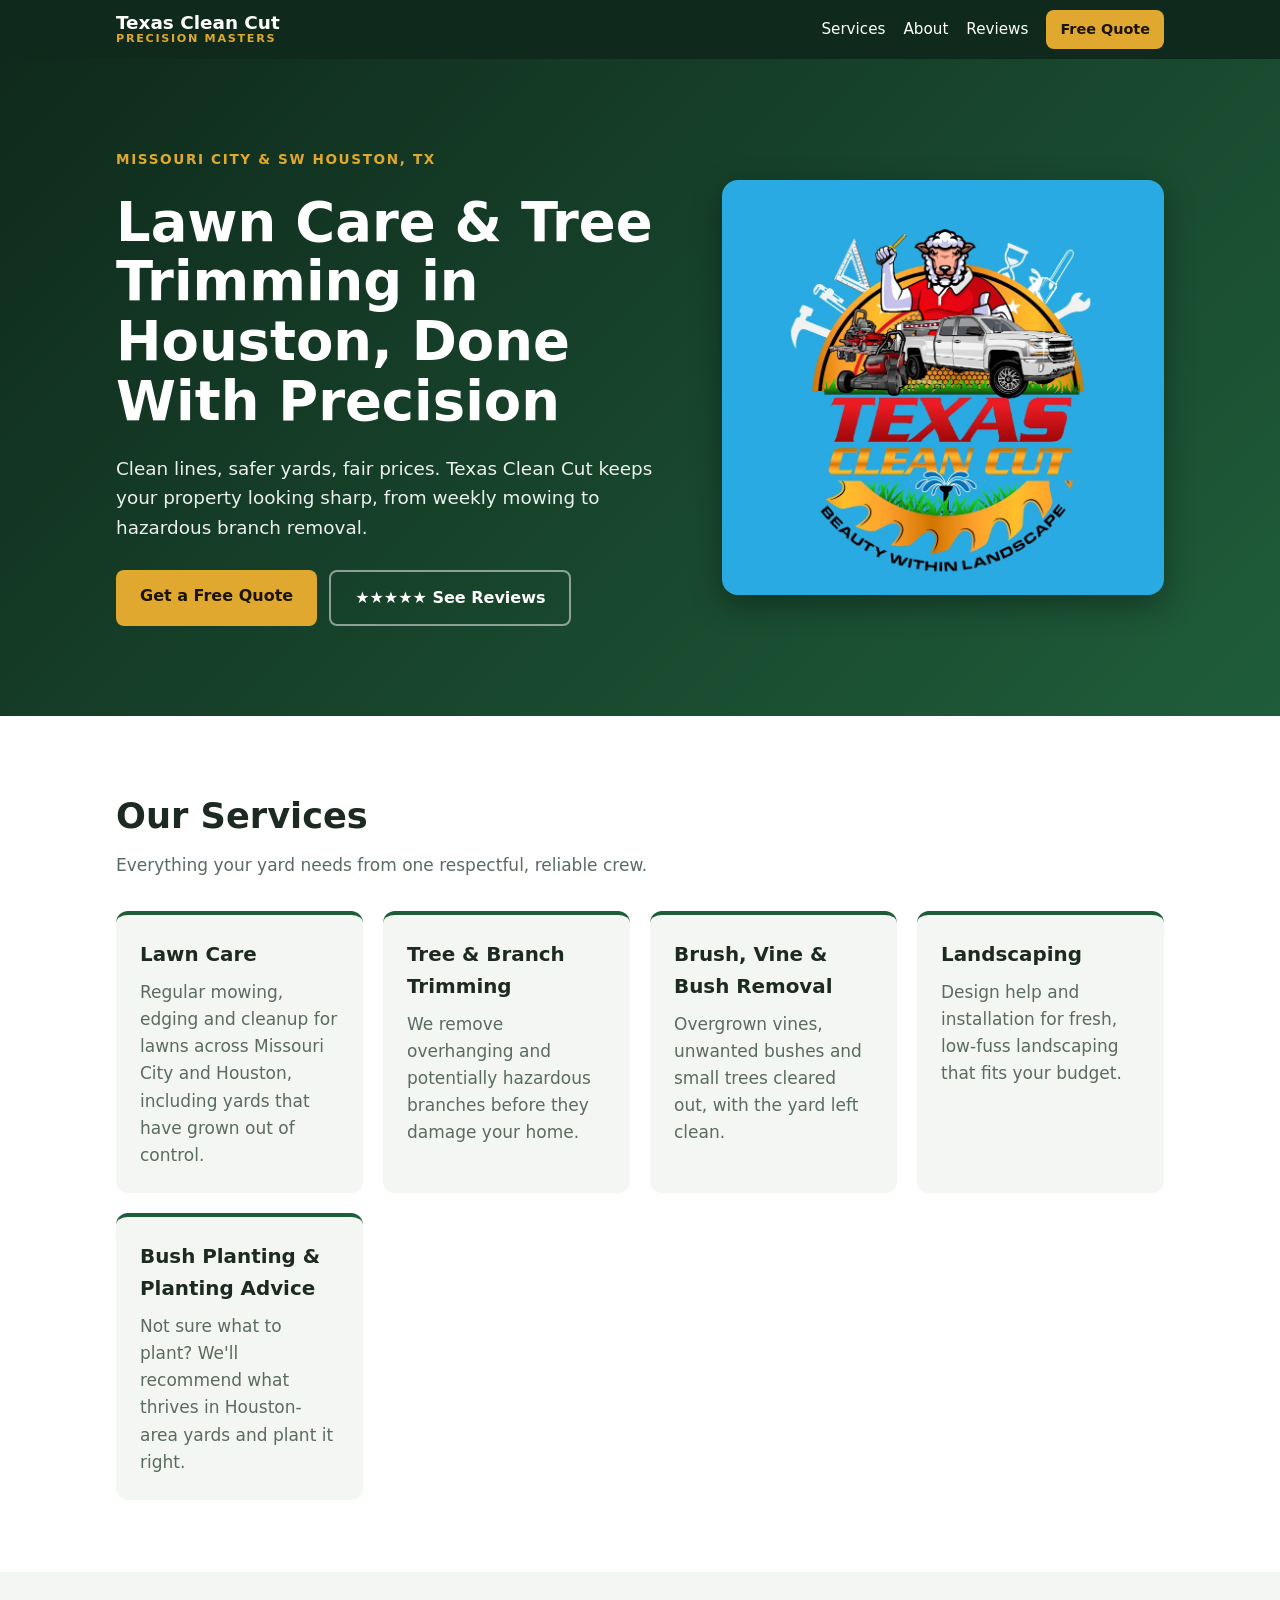
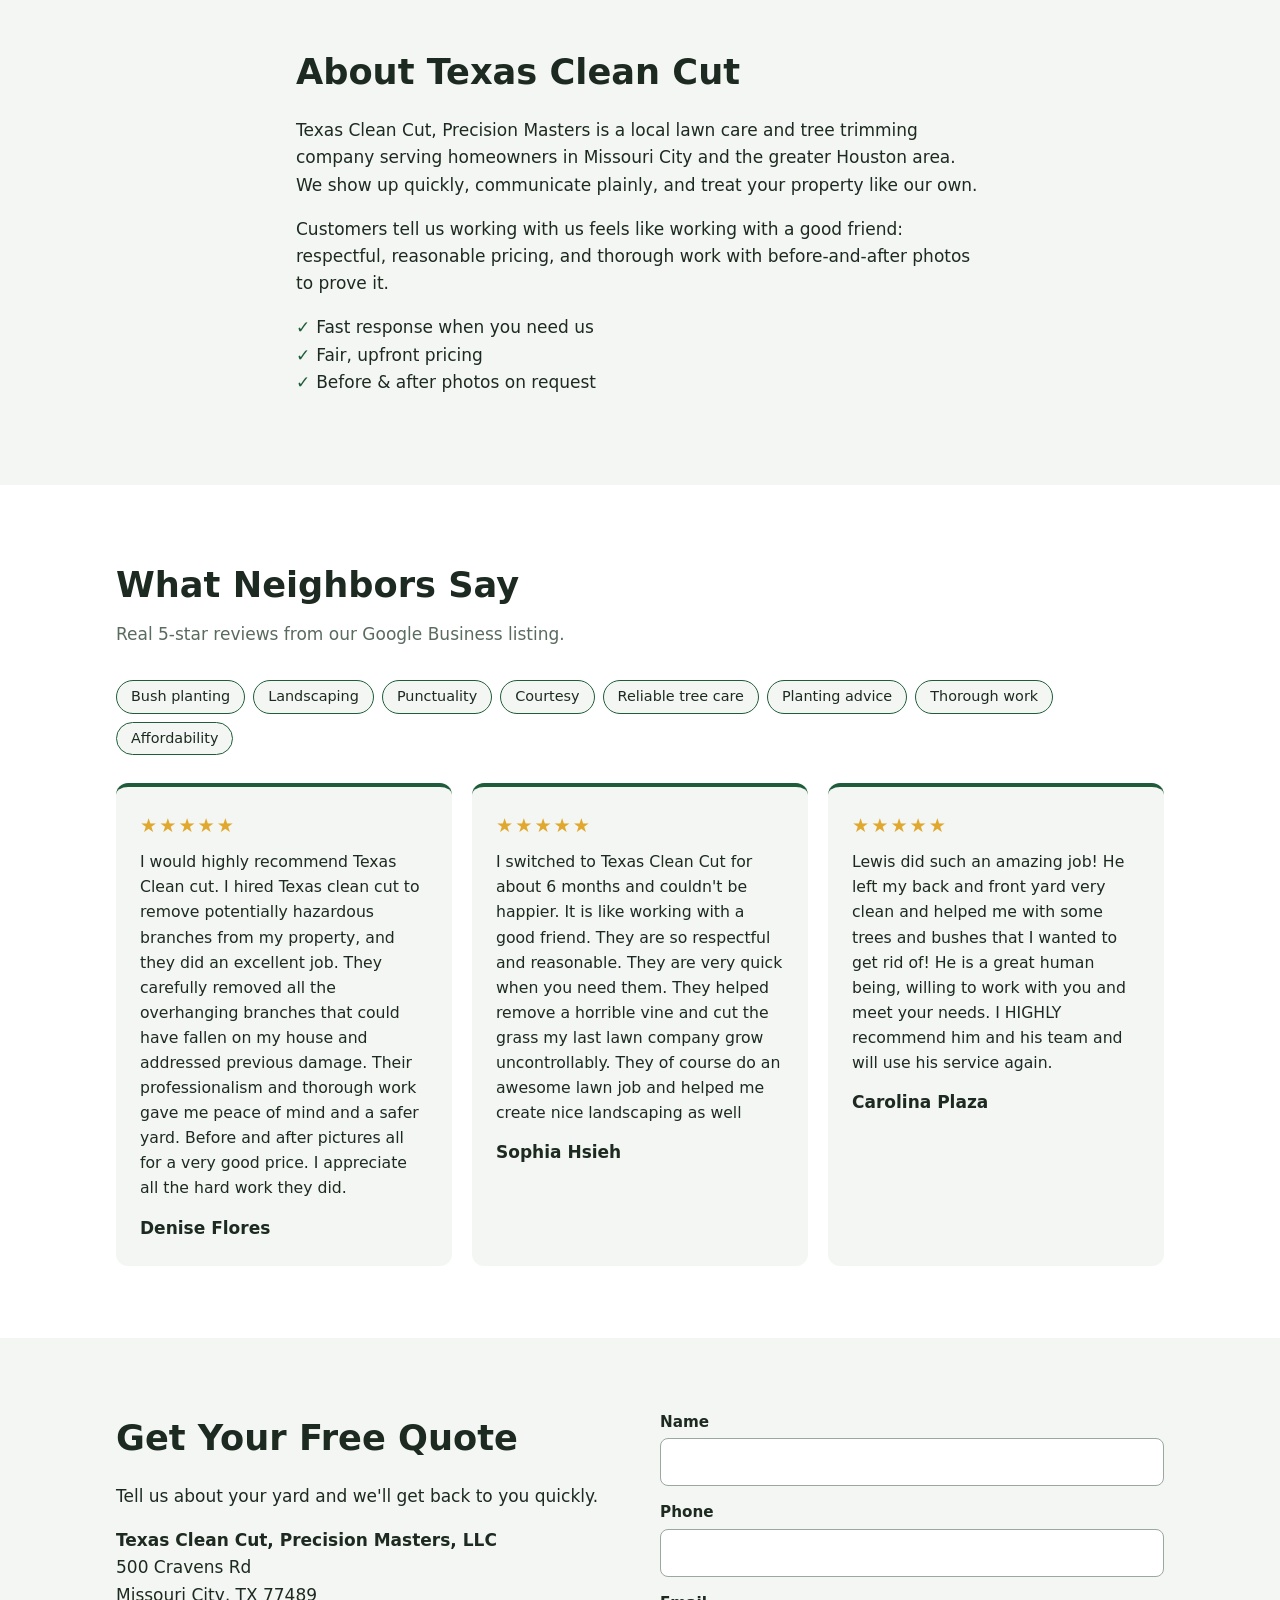
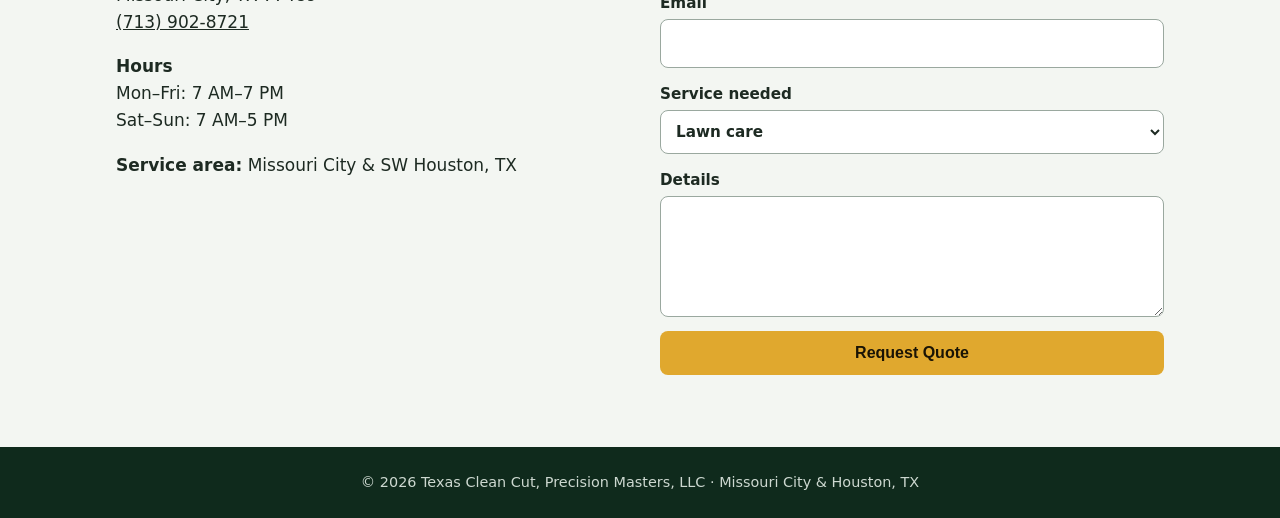
==== index.html @ f5895e34 "Initial Texas Clean Cut landing page Co-Authored-By: Claude Sonnet 5.5 <noreply@anthropic.com>" ====
<!doctype html>
<html lang="en">
<head>
<meta charset="utf-8">
<meta name="viewport" content="width=device-width, initial-scale=1">
<title>Texas Clean Cut | Lawn Care & Tree Trimming, Houston TX</title>
<meta name="description" content="Texas Clean Cut, Precision Masters: 5-star lawn care, tree trimming, brush removal and landscaping for homes in Missouri City and SW Houston. Get a free quote.">
<link rel="canonical" href="https://YOUR-DOMAIN.com/">
<meta property="og:type" content="website">
<meta property="og:title" content="Texas Clean Cut | Lawn Care & Tree Trimming, Houston TX">
<meta property="og:description" content="Reliable lawn care, tree trimming and landscaping, rated 5 stars by local homeowners.">
<meta property="og:url" content="https://YOUR-DOMAIN.com/">
<meta property="og:image" content="https://YOUR-DOMAIN.com/images/logo.jpg">
<meta name="twitter:card" content="summary_large_image">
<meta name="twitter:title" content="Texas Clean Cut | Lawn Care & Tree Trimming, Houston TX">
<meta name="twitter:description" content="Reliable lawn care, tree trimming and landscaping, rated 5 stars by local homeowners.">
<meta name="twitter:image" content="https://YOUR-DOMAIN.com/images/logo.jpg">
<link rel="stylesheet" href="styles.css">
<!-- TODO: add aggregateRating only with real rating/review-count numbers -->
<script type="application/ld+json">
{
  "@context": "https://schema.org",
  "@type": "LandscapingBusiness",
  "name": "Texas Clean Cut, Precision Masters, LLC",
  "url": "https://YOUR-DOMAIN.com",
  "telephone": "+1-713-902-8721",
  "address": {
    "@type": "PostalAddress",
    "streetAddress": "500 Cravens Rd",
    "addressLocality": "Missouri City",
    "addressRegion": "TX",
    "postalCode": "77489",
    "addressCountry": "US"
  },
  "geo": { "@type": "GeoCoordinates", "latitude": 29.6274758, "longitude": -95.536427 },
  "openingHoursSpecification": [
    { "@type": "OpeningHoursSpecification", "dayOfWeek": ["Monday","Tuesday","Wednesday","Thursday","Friday"], "opens": "07:00", "closes": "19:00" },
    { "@type": "OpeningHoursSpecification", "dayOfWeek": ["Saturday","Sunday"], "opens": "07:00", "closes": "17:00" }
  ],
  "areaServed": [
    { "@type": "City", "name": "Missouri City" },
    { "@type": "City", "name": "Houston" }
  ]
}
</script>
</head>
<body>
<header class="site-header">
  <div class="wrap bar">
    <a class="brand" href="#top">Texas Clean Cut<span>Precision Masters</span></a>
    <nav aria-label="Main">
      <a href="#services">Services</a>
      <a href="#about">About</a>
      <a href="#reviews">Reviews</a>
      <a class="btn small" href="#contact">Free Quote</a>
    </nav>
  </div>
</header>

<main id="top">
  <section class="hero">
    <div class="wrap herogrid">
      <div>
      <p class="eyebrow">Missouri City &amp; SW Houston, TX</p>
      <h1>Lawn Care &amp; Tree Trimming in Houston, Done With Precision</h1>
      <p class="lead">Clean lines, safer yards, fair prices. Texas Clean Cut keeps your property looking sharp, from weekly mowing to hazardous branch removal.</p>
      <div class="cta">
        <a class="btn" href="#contact">Get a Free Quote</a>
        <a class="btn ghost" href="#reviews">★★★★★ See Reviews</a>
      </div>
      </div>
      <img class="logo" src="images/logo.jpg" width="900" height="845" alt="Texas Clean Cut logo: a sheep mascot above a pickup truck and lawn mower, with the tagline Beauty Within Landscape">
    </div>
  </section>

  <section id="services" class="section">
    <div class="wrap">
      <h2>Our Services</h2>
      <p class="sub">Everything your yard needs from one respectful, reliable crew.</p>
      <div class="grid">
        <article class="card"><h3>Lawn Care</h3><p>Regular mowing, edging and cleanup for lawns across Missouri City and Houston, including yards that have grown out of control.</p></article>
        <article class="card"><h3>Tree &amp; Branch Trimming</h3><p>We remove overhanging and potentially hazardous branches before they damage your home.</p></article>
        <article class="card"><h3>Brush, Vine &amp; Bush Removal</h3><p>Overgrown vines, unwanted bushes and small trees cleared out, with the yard left clean.</p></article>
        <article class="card"><h3>Landscaping</h3><p>Design help and installation for fresh, low-fuss landscaping that fits your budget.</p></article>
        <article class="card"><h3>Bush Planting &amp; Planting Advice</h3><p>Not sure what to plant? We'll recommend what thrives in Houston-area yards and plant it right.</p></article>
      </div>
    </div>
  </section>

  <section id="about" class="section alt">
    <div class="wrap narrow">
      <h2>About Texas Clean Cut</h2>
      <p>Texas Clean Cut, Precision Masters is a local lawn care and tree trimming company serving homeowners in Missouri City and the greater Houston area. We show up quickly, communicate plainly, and treat your property like our own.</p>
      <p>Customers tell us working with us feels like working with a good friend: respectful, reasonable pricing, and thorough work with before-and-after photos to prove it.</p>
      <ul class="ticks">
        <li>Fast response when you need us</li>
        <li>Fair, upfront pricing</li>
        <li>Before &amp; after photos on request</li>
      </ul>
    </div>
  </section>

  <section id="reviews" class="section">
    <div class="wrap">
      <h2>What Neighbors Say</h2>
      <p class="sub">Real 5-star reviews from our Google Business listing.</p>
      <ul class="chips" aria-label="Review highlights">
        <li>Bush planting</li><li>Landscaping</li><li>Punctuality</li><li>Courtesy</li>
        <li>Reliable tree care</li><li>Planting advice</li><li>Thorough work</li><li>Affordability</li>
      </ul>
      <div class="grid three">
        <figure class="review">
          <div class="stars" aria-label="5 out of 5 stars">★★★★★</div>
          <blockquote>I would highly recommend Texas Clean cut. I hired Texas clean cut to remove potentially hazardous branches from my property, and they did an excellent job. They carefully removed all the overhanging branches that could have fallen on my house and addressed previous damage. Their professionalism and thorough work gave me peace of mind and a safer yard. Before and after pictures all for a very good price. I appreciate all the hard work they did.</blockquote>
          <figcaption>Denise Flores</figcaption>
        </figure>
        <figure class="review">
          <div class="stars" aria-label="5 out of 5 stars">★★★★★</div>
          <blockquote>I switched to Texas Clean Cut for about 6 months and couldn't be happier. It is like working with a good friend. They are so respectful and reasonable. They are very quick when you need them. They helped remove a horrible vine and cut the grass my last lawn company grow uncontrollably. They of course do an awesome lawn job and helped me create nice landscaping as well</blockquote>
          <figcaption>Sophia Hsieh</figcaption>
        </figure>
        <figure class="review">
          <div class="stars" aria-label="5 out of 5 stars">★★★★★</div>
          <blockquote>Lewis did such an amazing job! He left my back and front yard very clean and helped me with some trees and bushes that I wanted to get rid of! He is a great human being, willing to work with you and meet your needs. I HIGHLY recommend him and his team and will use his service again.</blockquote>
          <figcaption>Carolina Plaza</figcaption>
        </figure>
      </div>
    </div>
  </section>

  <section id="contact" class="section alt">
    <div class="wrap contact">
      <div>
        <h2>Get Your Free Quote</h2>
        <p>Tell us about your yard and we'll get back to you quickly.</p>
        <address>
          <strong>Texas Clean Cut, Precision Masters, LLC</strong><br>
          500 Cravens Rd<br>Missouri City, TX 77489<br>
          <a href="tel:+17139028721">(713) 902-8721</a>
        </address>
        <p><strong>Hours</strong><br>
        Mon–Fri: 7 AM–7 PM<br>Sat–Sun: 7 AM–5 PM</p>
        <p><strong>Service area:</strong> Missouri City &amp; SW Houston, TX</p>
      </div>
      <form name="contact" method="POST" data-netlify="true" netlify-honeypot="bot-field" action="/thanks.html">
        <input type="hidden" name="form-name" value="contact">
        <p class="hp"><label>Don't fill this out: <input name="bot-field"></label></p>
        <label>Name <input type="text" name="name" required autocomplete="name"></label>
        <label>Phone <input type="tel" name="phone" required autocomplete="tel"></label>
        <label>Email <input type="email" name="email" autocomplete="email"></label>
        <label>Service needed
          <select name="service">
            <option>Lawn care</option><option>Tree / branch trimming</option>
            <option>Brush, vine or bush removal</option><option>Landscaping</option><option>Bush planting</option><option>Other</option>
          </select>
        </label>
        <label>Details <textarea name="message" rows="4"></textarea></label>
        <button class="btn" type="submit">Request Quote</button>
      </form>
    </div>
  </section>
</main>

<footer>
  <div class="wrap">© <span id="yr">2026</span> Texas Clean Cut, Precision Masters, LLC · Missouri City &amp; Houston, TX</div>
</footer>
<script>document.getElementById('yr').textContent = new Date().getFullYear();</script>
</body>
</html>
---- styles.css ----
:root{--green:#1f5d3a;--dark:#0f2a1c;--gold:#e0a82e;--bg:#fff;--alt:#f3f6f2;--text:#1d2a22;--muted:#5a6b60}
@media (prefers-color-scheme:dark){:root{--bg:#0e1712;--alt:#14211a;--text:#e8efe9;--muted:#9fb1a5}}
*{box-sizing:border-box}
html{scroll-behavior:smooth}
body{margin:0;font:17px/1.6 system-ui,-apple-system,Segoe UI,Roboto,sans-serif;color:var(--text);background:var(--bg)}
.wrap{max-width:1080px;margin:0 auto;padding:0 16px}
.narrow{max-width:720px}
a{color:inherit}
.site-header{position:sticky;top:0;z-index:10;background:var(--dark);color:#fff}
.bar{display:flex;align-items:center;justify-content:space-between;gap:12px;padding-top:10px;padding-bottom:10px}
.brand{text-decoration:none;font-weight:800;font-size:1.15rem;line-height:1.1}
.brand span{display:block;font-size:.7rem;font-weight:600;letter-spacing:.15em;text-transform:uppercase;color:var(--gold)}
nav{display:flex;align-items:center;gap:18px}
nav a{text-decoration:none;font-size:.95rem}
.btn{display:inline-block;background:var(--gold);color:#1a1405;padding:13px 24px;border-radius:8px;font-weight:700;text-decoration:none;border:0;cursor:pointer;font-size:1rem}
.btn.small{padding:8px 14px;font-size:.9rem}
.btn.ghost{background:transparent;color:#fff;border:2px solid rgba(255,255,255,.5)}
.hero{background:linear-gradient(135deg,var(--dark),var(--green));color:#fff;padding:90px 0}
.eyebrow{color:var(--gold);font-weight:700;letter-spacing:.12em;text-transform:uppercase;font-size:.85rem;margin:0}
h1{font-size:clamp(2rem,5vw,3.4rem);line-height:1.1;margin:.4em 0;max-width:15em}
.lead{max-width:36em;font-size:1.15rem;opacity:.92}
.cta{display:flex;flex-wrap:wrap;gap:12px;margin-top:28px}
.section{padding:72px 0}
.alt{background:var(--alt)}
h2{font-size:clamp(1.6rem,3.5vw,2.2rem);margin:0 0 8px}
.sub{color:var(--muted);margin:0 0 32px}
.grid{display:grid;gap:20px;grid-template-columns:repeat(auto-fit,minmax(220px,1fr))}
.grid.three{grid-template-columns:repeat(auto-fit,minmax(280px,1fr))}
.card,.review{background:var(--alt);border-radius:12px;padding:24px;border-top:4px solid var(--green);margin:0}
.card h3{margin:0 0 8px}.card p{margin:0;color:var(--muted)}
.review blockquote{margin:8px 0 14px;font-size:.98rem}
.review figcaption{font-weight:700}
.chips{list-style:none;display:flex;flex-wrap:wrap;gap:8px;padding:0;margin:0 0 28px}
.chips li{background:var(--alt);border:1px solid var(--green);border-radius:999px;padding:4px 14px;font-size:.9rem}
.stars{color:var(--gold);font-size:1.2rem;letter-spacing:2px}
.ticks{list-style:none;padding:0}
.ticks li::before{content:"✓ ";color:var(--green);font-weight:800}
.contact{display:grid;gap:40px;grid-template-columns:repeat(auto-fit,minmax(280px,1fr))}
form{display:grid;gap:14px}
label{display:grid;gap:4px;font-weight:600;font-size:.95rem}
input,select,textarea{font:inherit;padding:11px;border:1px solid #9aa89f;border-radius:8px;background:var(--bg);color:var(--text)}
address{font-style:normal}
.hp{position:absolute;left:-9999px}
footer{background:var(--dark);color:#cdd8d0;padding:24px 0;font-size:.9rem;text-align:center}
@media (max-width:600px){nav a:not(.btn){display:none}.hero{padding:60px 0}.section{padding:52px 0}}
.herogrid{display:grid;gap:32px;align-items:center;grid-template-columns:1.3fr 1fr}.logo{width:100%;height:auto;border-radius:16px;box-shadow:0 10px 30px rgba(0,0,0,.35)}@media(max-width:800px){.herogrid{grid-template-columns:1fr}.logo{max-width:340px;margin:0 auto}}
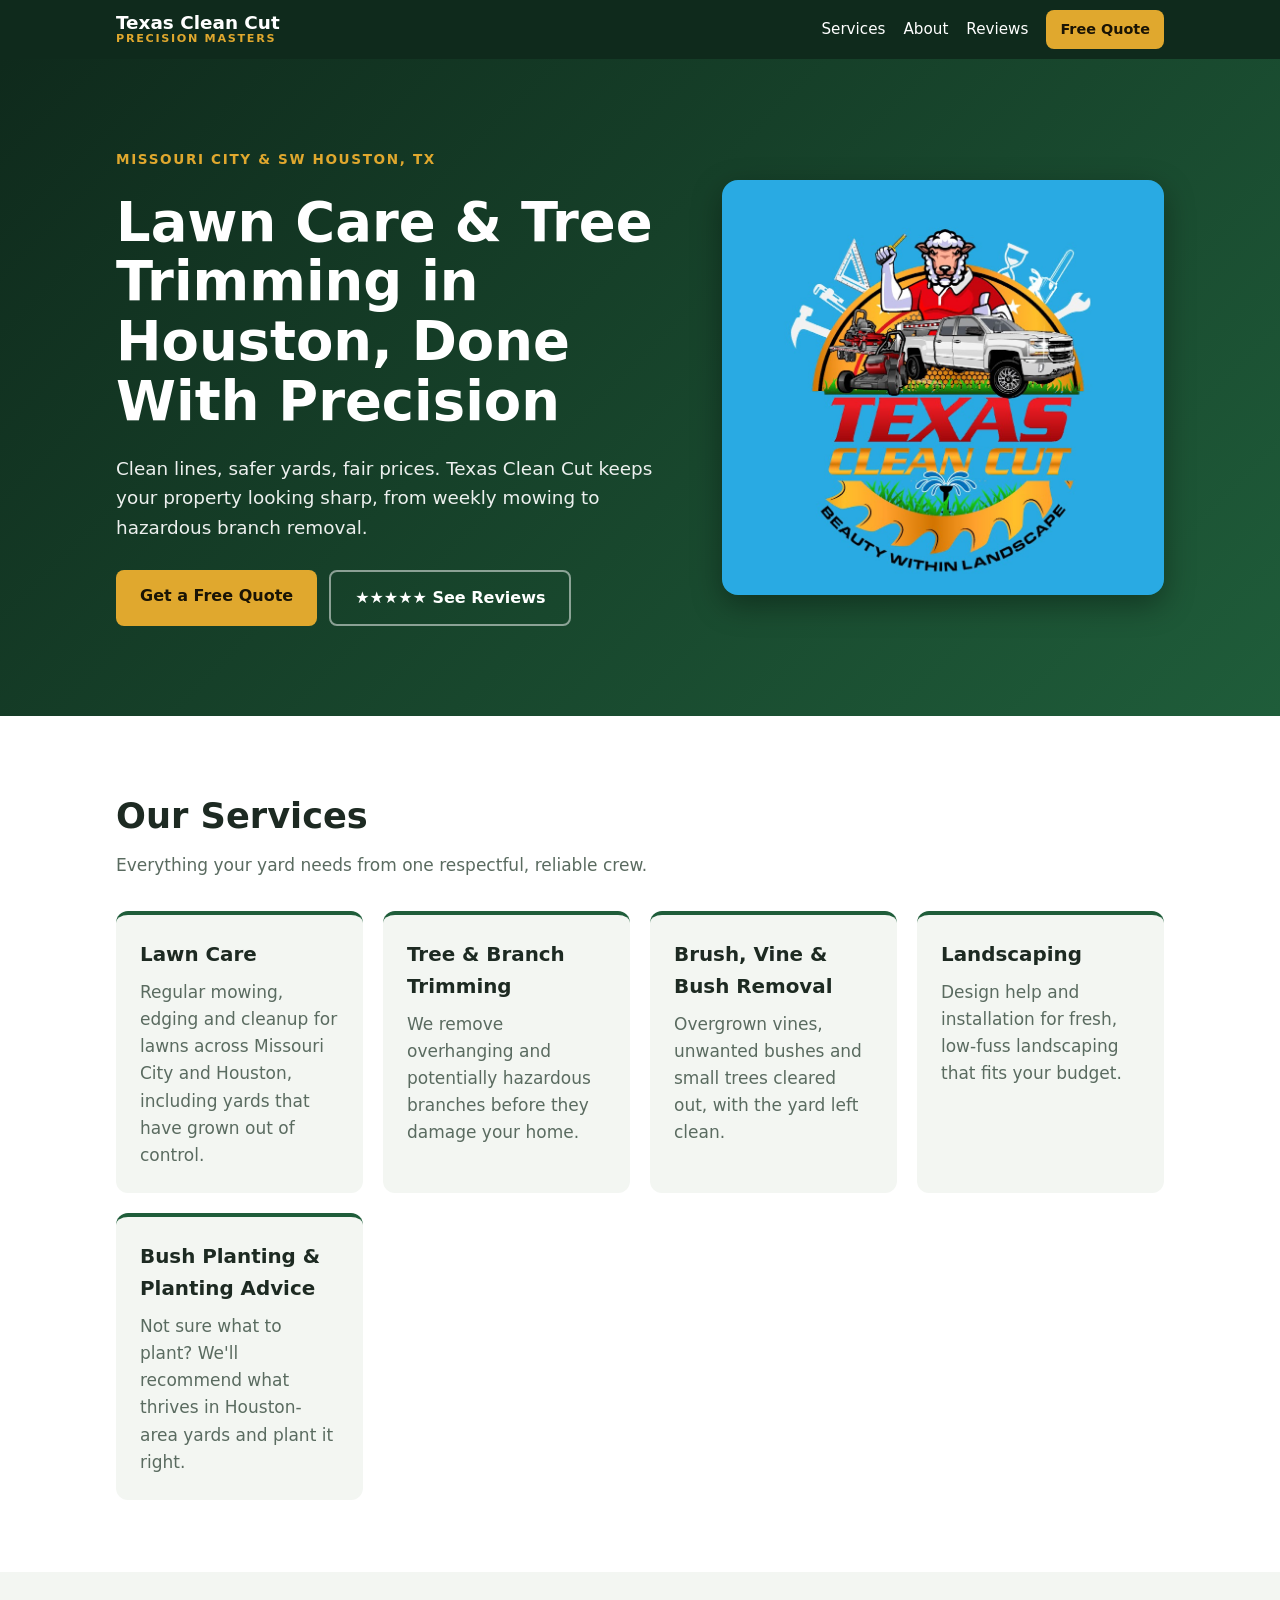
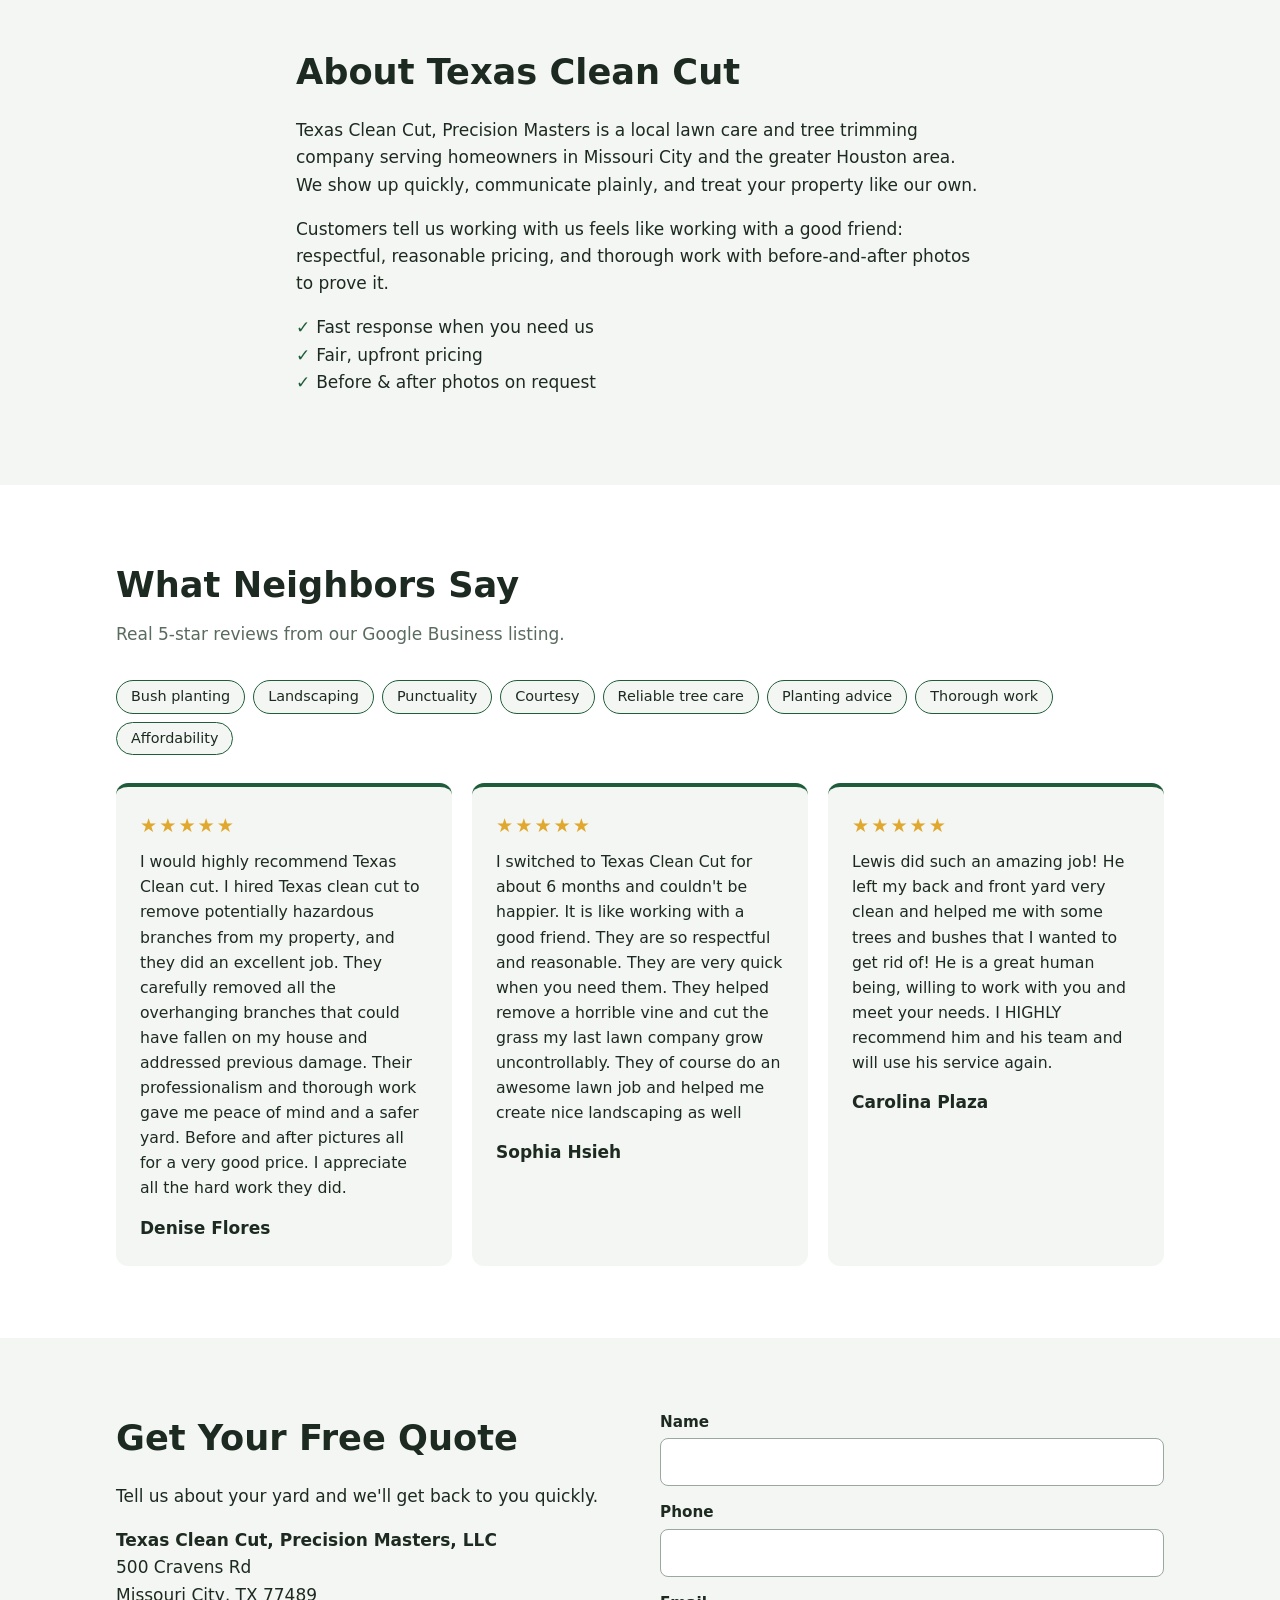
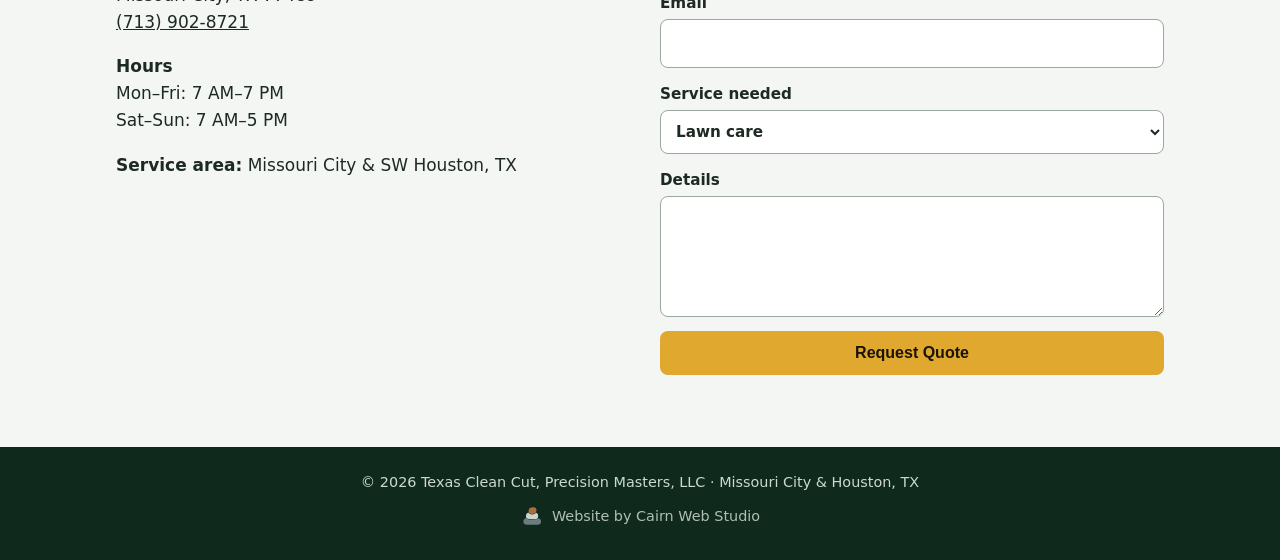
==== commit b393234b: "Add Cairn Web Studio credit link to footer Co-Authored-By: Claude Sonnet 5.5 <noreply@anthropic.com>" ====
--- a/index.html
+++ b/index.html
@@ -5,16 +5,16 @@
 <meta name="viewport" content="width=device-width, initial-scale=1">
 <title>Texas Clean Cut | Lawn Care & Tree Trimming, Houston TX</title>
 <meta name="description" content="Texas Clean Cut, Precision Masters: 5-star lawn care, tree trimming, brush removal and landscaping for homes in Missouri City and SW Houston. Get a free quote.">
-<link rel="canonical" href="https://YOUR-DOMAIN.com/">
+<link rel="canonical" href="https://texas-clean-cut.netlify.app/">
 <meta property="og:type" content="website">
 <meta property="og:title" content="Texas Clean Cut | Lawn Care & Tree Trimming, Houston TX">
 <meta property="og:description" content="Reliable lawn care, tree trimming and landscaping, rated 5 stars by local homeowners.">
-<meta property="og:url" content="https://YOUR-DOMAIN.com/">
-<meta property="og:image" content="https://YOUR-DOMAIN.com/images/logo.jpg">
+<meta property="og:url" content="https://texas-clean-cut.netlify.app/">
+<meta property="og:image" content="https://texas-clean-cut.netlify.app/images/logo.jpg">
 <meta name="twitter:card" content="summary_large_image">
 <meta name="twitter:title" content="Texas Clean Cut | Lawn Care & Tree Trimming, Houston TX">
 <meta name="twitter:description" content="Reliable lawn care, tree trimming and landscaping, rated 5 stars by local homeowners.">
-<meta name="twitter:image" content="https://YOUR-DOMAIN.com/images/logo.jpg">
+<meta name="twitter:image" content="https://texas-clean-cut.netlify.app/images/logo.jpg">
 <link rel="stylesheet" href="styles.css">
 <!-- TODO: add aggregateRating only with real rating/review-count numbers -->
 <script type="application/ld+json">
@@ -22,7 +22,7 @@
   "@context": "https://schema.org",
   "@type": "LandscapingBusiness",
   "name": "Texas Clean Cut, Precision Masters, LLC",
-  "url": "https://YOUR-DOMAIN.com",
+  "url": "https://texas-clean-cut.netlify.app",
   "telephone": "+1-713-902-8721",
   "address": {
     "@type": "PostalAddress",
@@ -163,6 +163,7 @@
 
 <footer>
   <div class="wrap">© <span id="yr">2026</span> Texas Clean Cut, Precision Masters, LLC · Missouri City &amp; Houston, TX</div>
+  <div class="wrap credit"><a href="https://cairnwebstudio.com/" target="_blank" rel="noopener"><img src="images/cairn-mark-dark.svg" width="24" height="24" alt="">Website by Cairn Web Studio</a></div>
 </footer>
 <script>document.getElementById('yr').textContent = new Date().getFullYear();</script>
 </body>
--- a/styles.css
+++ b/styles.css
@@ -44,3 +44,4 @@
 footer{background:var(--dark);color:#cdd8d0;padding:24px 0;font-size:.9rem;text-align:center}
 @media (max-width:600px){nav a:not(.btn){display:none}.hero{padding:60px 0}.section{padding:52px 0}}
 .herogrid{display:grid;gap:32px;align-items:center;grid-template-columns:1.3fr 1fr}.logo{width:100%;height:auto;border-radius:16px;box-shadow:0 10px 30px rgba(0,0,0,.35)}@media(max-width:800px){.herogrid{grid-template-columns:1fr}.logo{max-width:340px;margin:0 auto}}
+.credit{margin-top:10px}.credit a{display:inline-flex;align-items:center;gap:8px;text-decoration:none;opacity:.85}.credit a:hover{opacity:1;text-decoration:underline}
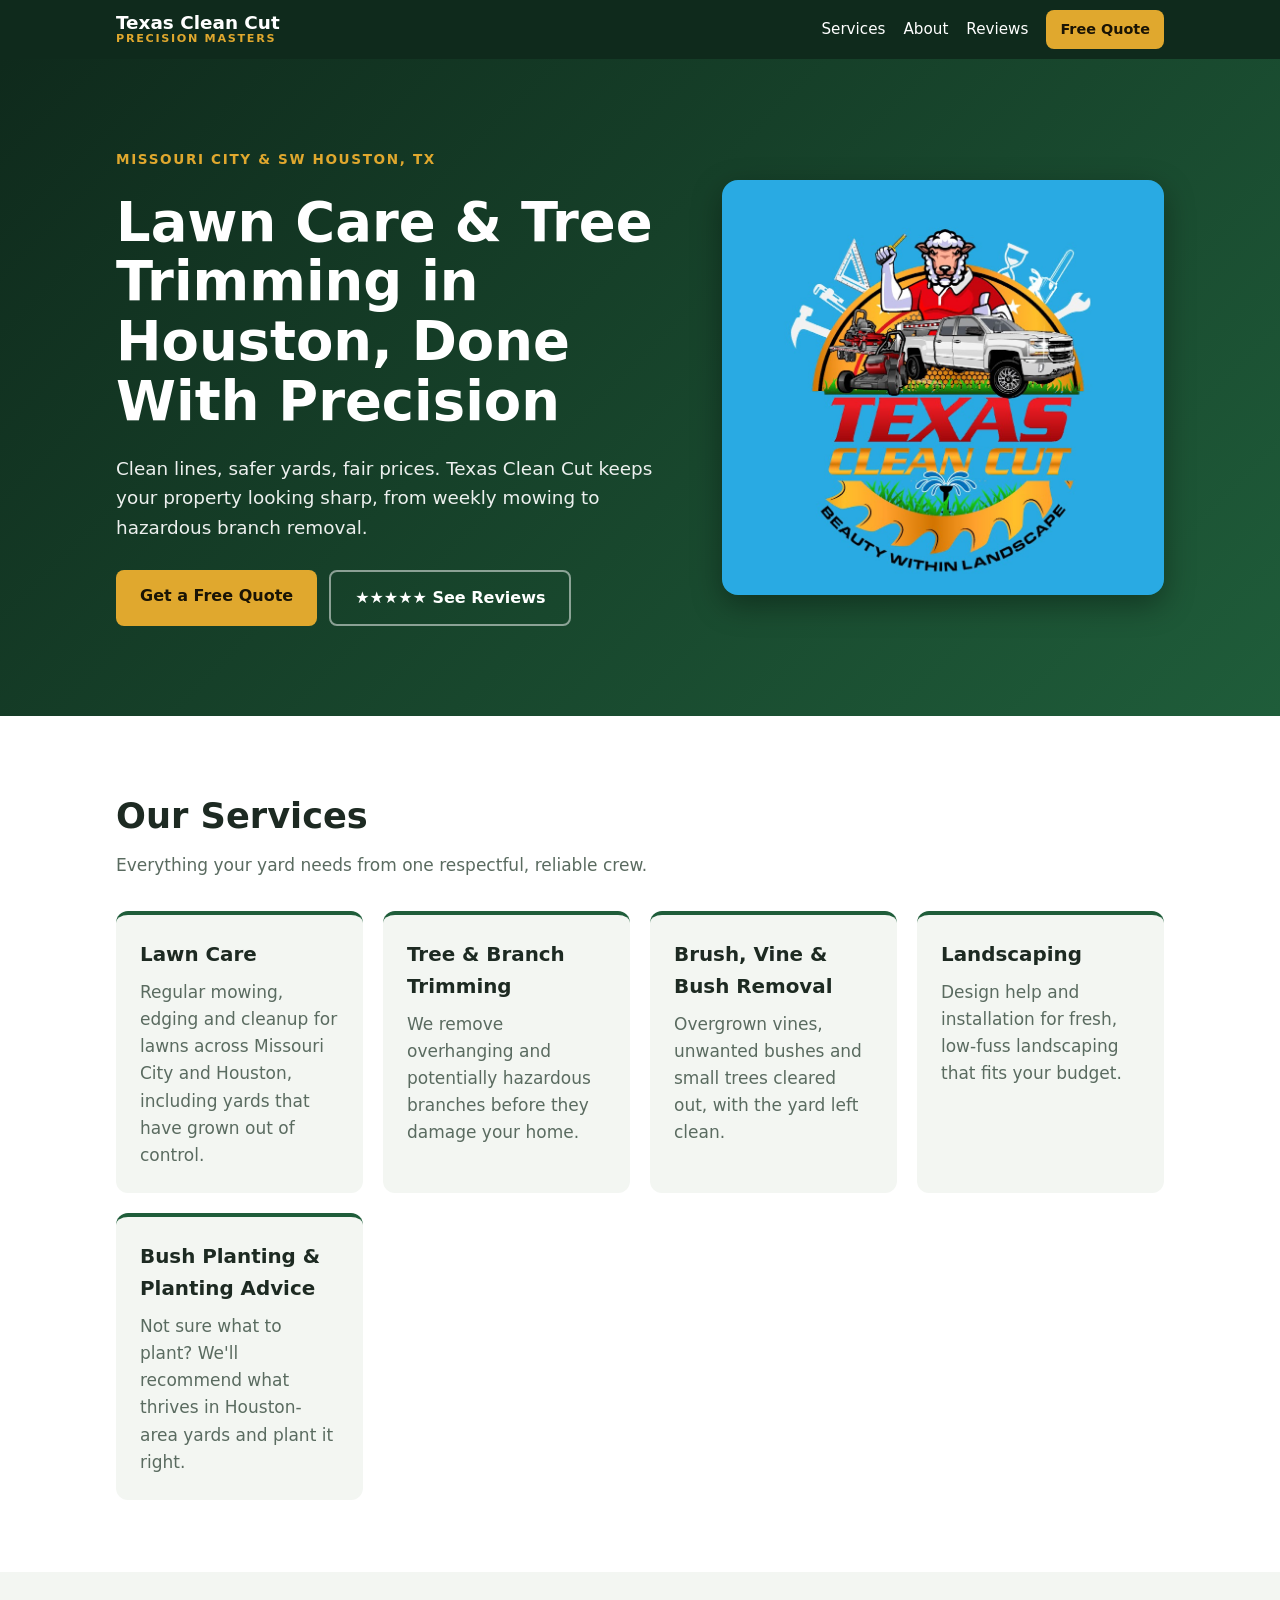
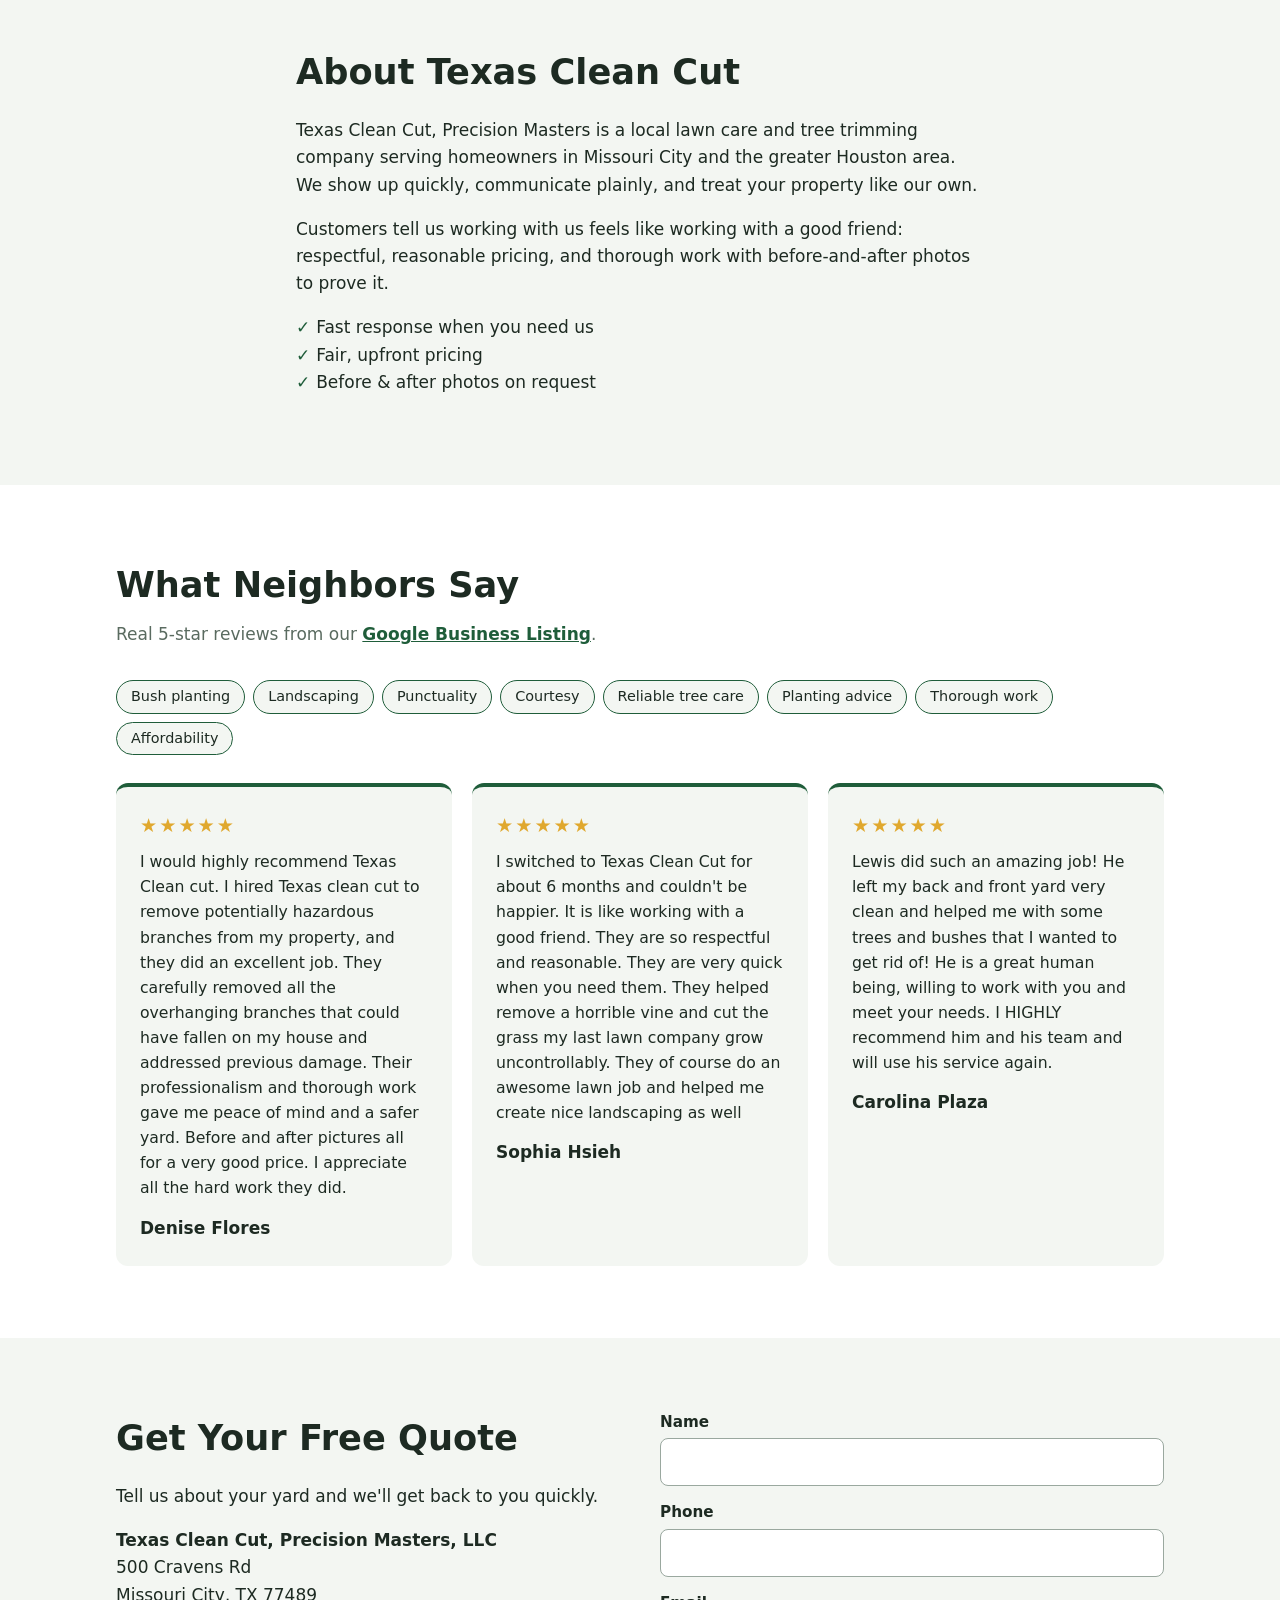
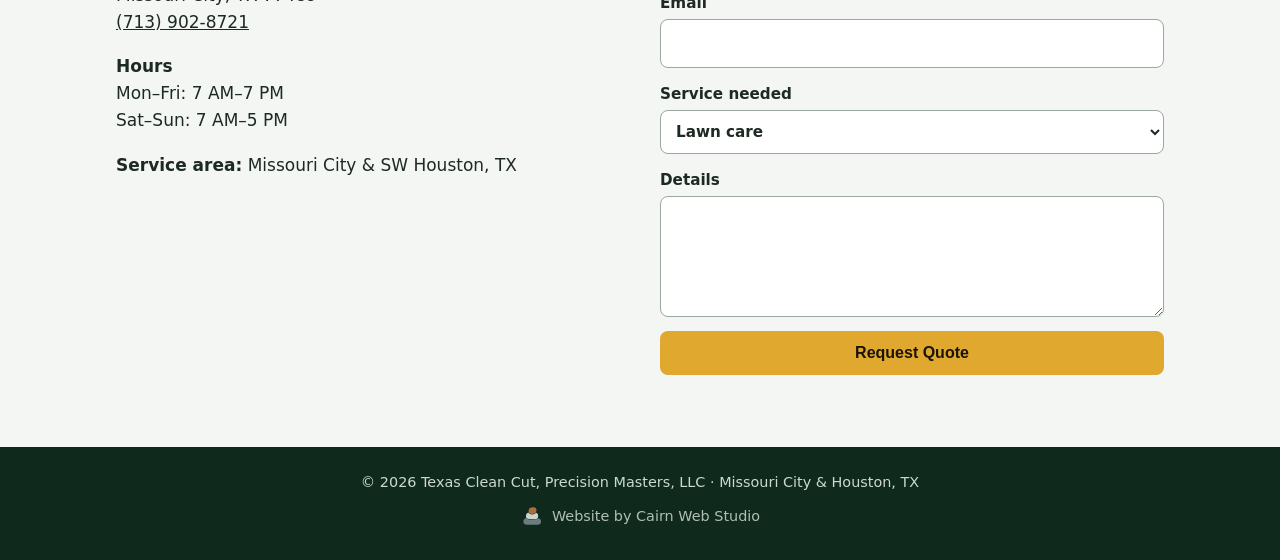
==== commit 67596701: "Link Google Business Listing in reviews section Co-Authored-By: Claude Sonnet 5.5 <noreply@anthropic" ====
--- a/index.html
+++ b/index.html
@@ -103,7 +103,7 @@
   <section id="reviews" class="section">
     <div class="wrap">
       <h2>What Neighbors Say</h2>
-      <p class="sub">Real 5-star reviews from our Google Business listing.</p>
+      <p class="sub">Real 5-star reviews from our <a href="https://maps.app.goo.gl/aZnD8DzXvvvYryQM8" target="_blank" rel="noopener">Google Business Listing</a>.</p>
       <ul class="chips" aria-label="Review highlights">
         <li>Bush planting</li><li>Landscaping</li><li>Punctuality</li><li>Courtesy</li>
         <li>Reliable tree care</li><li>Planting advice</li><li>Thorough work</li><li>Affordability</li>
--- a/styles.css
+++ b/styles.css
@@ -45,3 +45,4 @@
 @media (max-width:600px){nav a:not(.btn){display:none}.hero{padding:60px 0}.section{padding:52px 0}}
 .herogrid{display:grid;gap:32px;align-items:center;grid-template-columns:1.3fr 1fr}.logo{width:100%;height:auto;border-radius:16px;box-shadow:0 10px 30px rgba(0,0,0,.35)}@media(max-width:800px){.herogrid{grid-template-columns:1fr}.logo{max-width:340px;margin:0 auto}}
 .credit{margin-top:10px}.credit a{display:inline-flex;align-items:center;gap:8px;text-decoration:none;opacity:.85}.credit a:hover{opacity:1;text-decoration:underline}
+.sub a{color:var(--green);font-weight:600}@media (prefers-color-scheme:dark){.sub a{color:var(--gold)}}
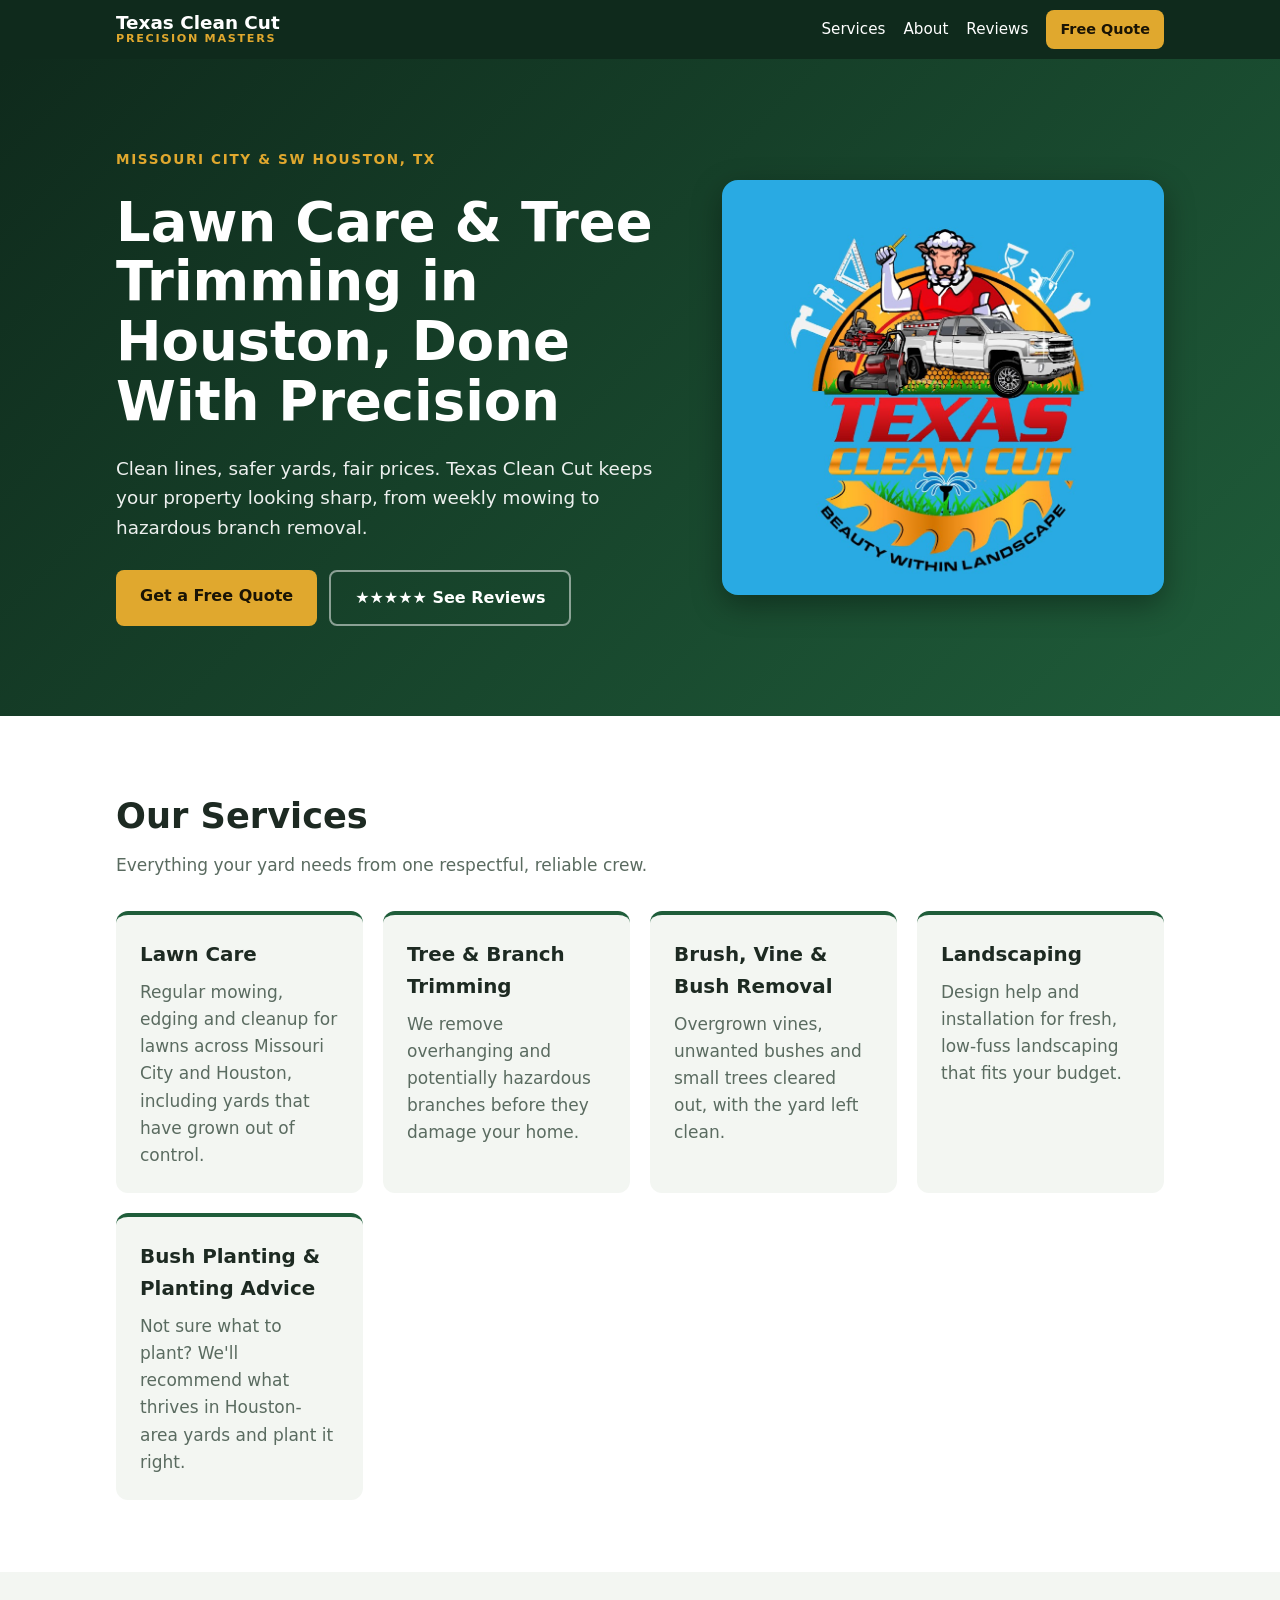
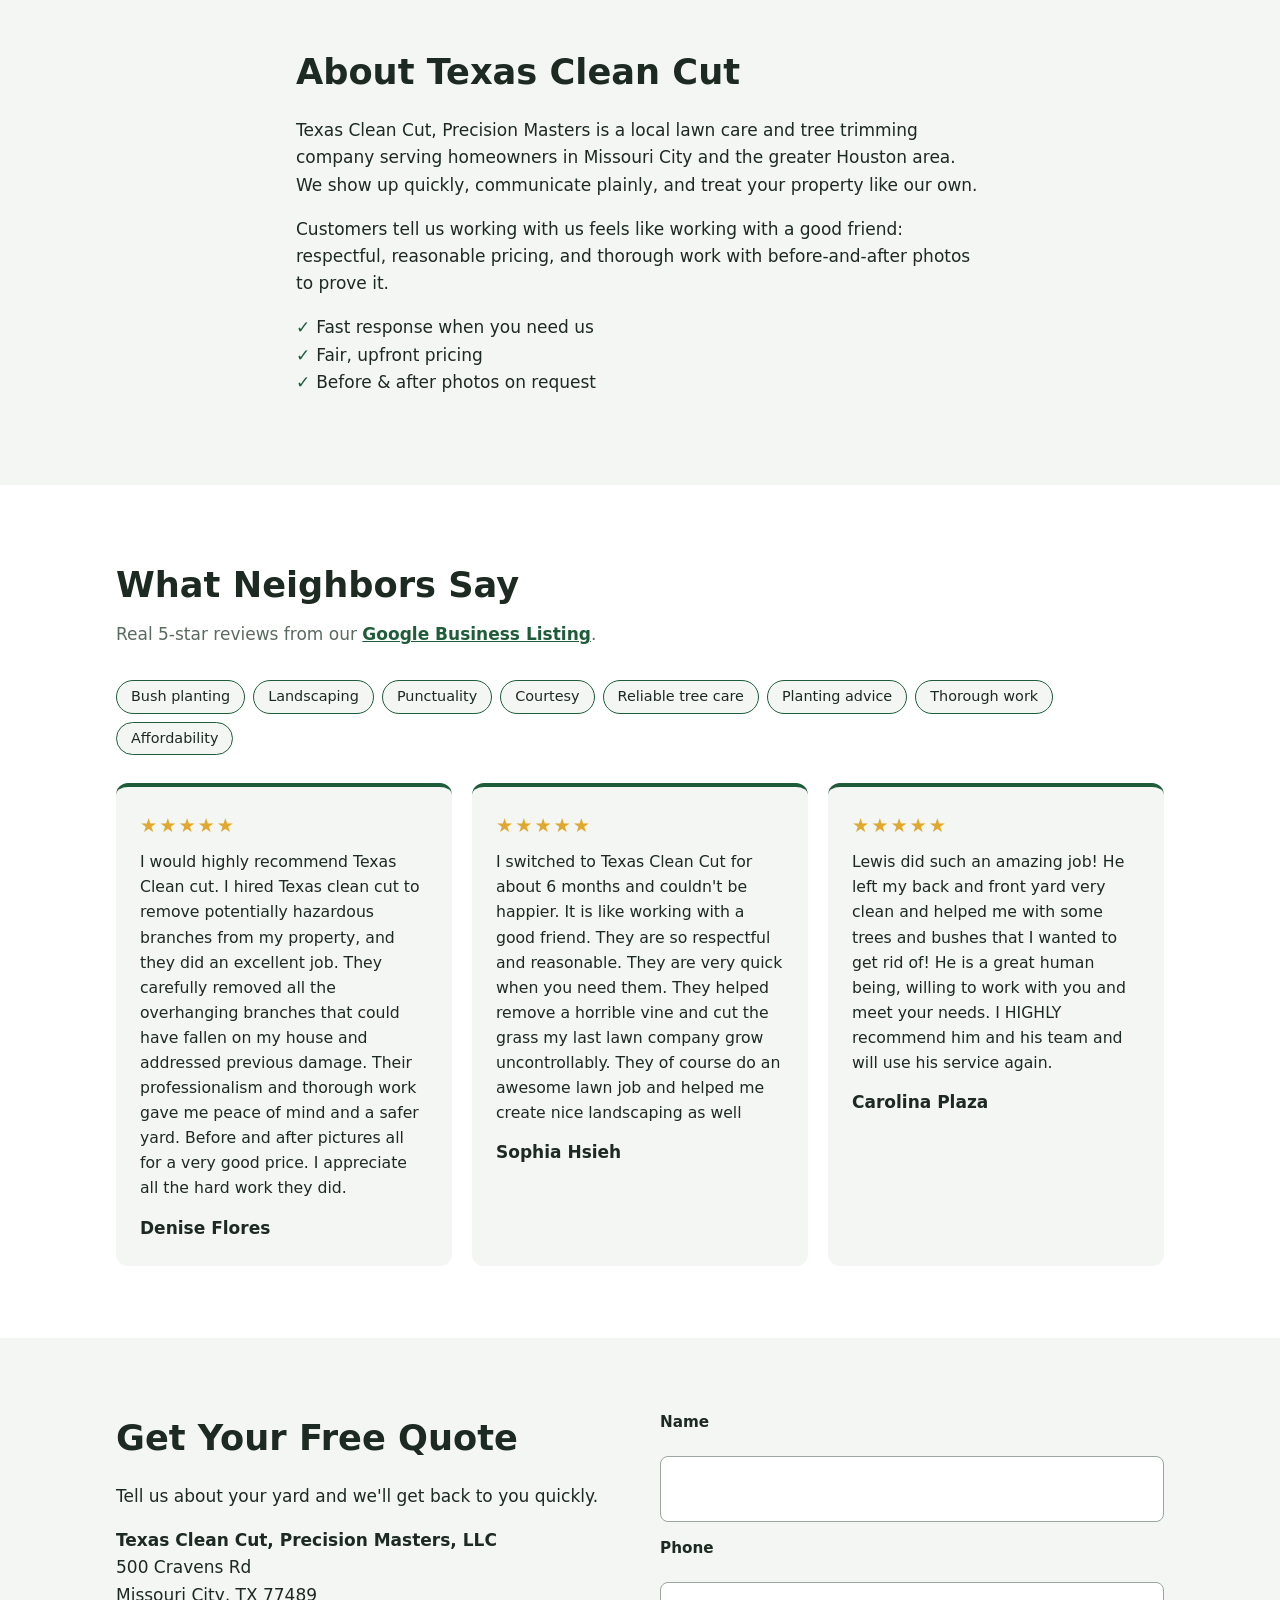
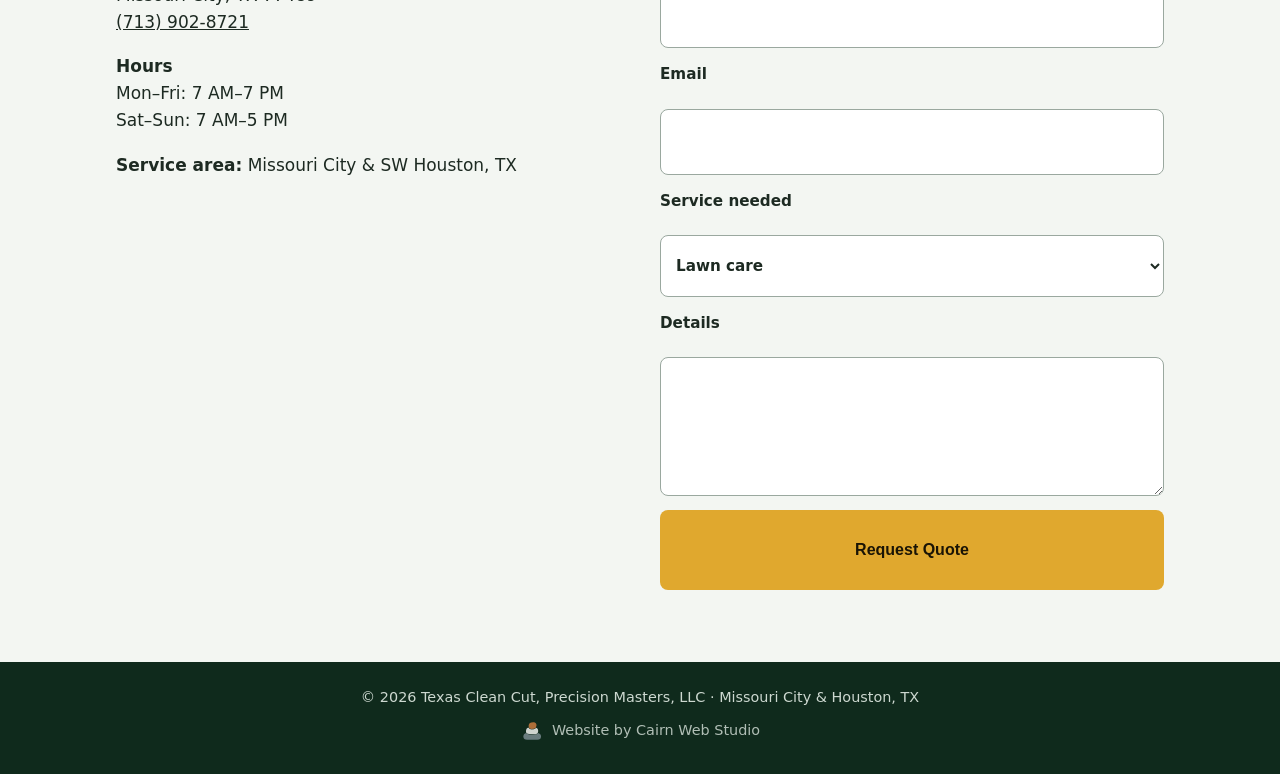
==== commit 43ea41c0: "Add Google map to contact section Co-Authored-By: Claude Sonnet 5.5 <noreply@anthropic.com>" ====
--- a/index.html
+++ b/index.html
@@ -141,6 +141,7 @@
         <p><strong>Hours</strong><br>
         Mon–Fri: 7 AM–7 PM<br>Sat–Sun: 7 AM–5 PM</p>
         <p><strong>Service area:</strong> Missouri City &amp; SW Houston, TX</p>
+        <iframe class="map" title="Map showing Texas Clean Cut, Precision Masters, LLC at 500 Cravens Rd, Missouri City, TX" src="https://www.google.com/maps/embed?pb=!1m18!1m12!1m3!1d3468.1813462337605!2d-95.53642699999999!3d29.6274758!2m3!1f0!2f0!3f0!3m2!1i1024!2i768!4f13.1!3m3!1m2!1s0x8640e9a21529c8c9%3A0x4f77f0b46a0eaa2c!2sTexas%20Clean%20Cut%2C%20Precision%20Masters%2C%20LLC!5e0!3m2!1sen!2sus!4v1792550459897!5m2!1sen!2sus" width="600" height="450" style="border:0;" allowfullscreen="" loading="lazy" referrerpolicy="strict-origin-when-cross-origin"></iframe>
       </div>
       <form name="contact" method="POST" data-netlify="true" netlify-honeypot="bot-field" action="/thanks.html">
         <input type="hidden" name="form-name" value="contact">
--- a/styles.css
+++ b/styles.css
@@ -46,3 +46,4 @@
 .herogrid{display:grid;gap:32px;align-items:center;grid-template-columns:1.3fr 1fr}.logo{width:100%;height:auto;border-radius:16px;box-shadow:0 10px 30px rgba(0,0,0,.35)}@media(max-width:800px){.herogrid{grid-template-columns:1fr}.logo{max-width:340px;margin:0 auto}}
 .credit{margin-top:10px}.credit a{display:inline-flex;align-items:center;gap:8px;text-decoration:none;opacity:.85}.credit a:hover{opacity:1;text-decoration:underline}
 .sub a{color:var(--green);font-weight:600}@media (prefers-color-scheme:dark){.sub a{color:var(--gold)}}
+.map{width:100%;height:auto;aspect-ratio:4/3;border-radius:12px;margin-top:8px}
